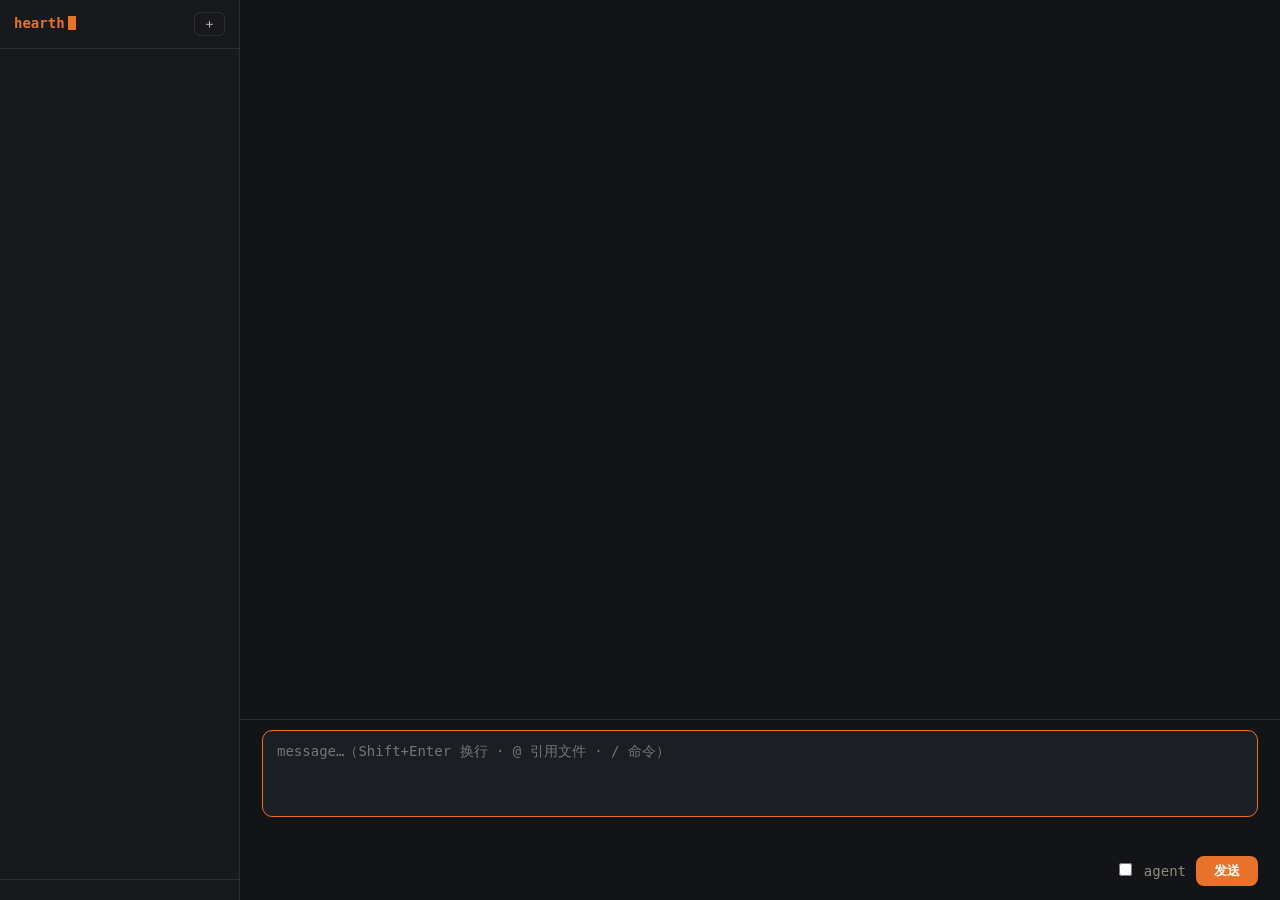
==== internal/web/static/index.html @ 3f306ee5 "web GUI: docs site + README showcase; browser GUI (--web) docs" ====
<!DOCTYPE html>
<html lang="zh-CN">
<head>
<meta charset="UTF-8">
<meta name="viewport" content="width=device-width, initial-scale=1.0">
<title>hearth — 炉边</title>
<link rel="stylesheet" href="style.css">
</head>
<body>
<div id="app">
  <aside id="side">
    <div class="side-head">
      <span class="logo">hearth<span class="cursor"></span></span>
      <button id="btn-new" title="新建会话">＋</button>
    </div>
    <ul id="session-list"></ul>
    <div class="side-info" id="side-info"></div>
  </aside>
  <main id="main">
    <div id="chat"></div>
    <div id="approval" class="hidden">
      <div class="ap-title">⚠ 工具需要审批：<span id="ap-tool"></span></div>
      <pre id="ap-detail"></pre>
      <div class="ap-actions">
        <button id="ap-once">允许一次 [a]</button>
        <button id="ap-session">本会话允许 [s]</button>
        <button id="ap-deny" class="danger">拒绝 [d]</button>
      </div>
    </div>
    <div id="inputbar">
      <div id="picker"></div>
      <textarea id="input" rows="3" placeholder="message…（Shift+Enter 换行 · @ 引用文件 · / 命令）"></textarea>
      <div id="metrics" class="dim"></div>
      <div class="bar-actions">
        <span id="status" class="dim"></span>
        <span class="spacer"></span>
        <label class="agent-toggle"><input type="checkbox" id="agent-mode"> agent</label>
        <button id="btn-send">发送</button>
        <button id="btn-stop" class="hidden">停止</button>
      </div>
    </div>
  </main>
</div>
<script src="app.js"></script>
</body>
</html>
---- internal/web/static/style.css ----
:root {
  --bg: #121417; --bg2: #17191d; --panel: #1b1e23; --text: #d9d5cc;
  --dim: #918b7d; --ember: #e8722a; --ember2: #f2a25c; --ok: #7fb069;
  --err: #d4645a; --border: #2b2e34; --code-bg: #101215;
}
* { box-sizing: border-box; }
html, body { margin: 0; height: 100%; }
body { background: var(--bg); color: var(--text); font: 14px/1.55 "Cascadia Code", Consolas, "Microsoft YaHei", monospace; }
#app { display: flex; height: 100vh; }

#side { width: 240px; min-width: 240px; background: var(--bg2); border-right: 1px solid var(--border); display: flex; flex-direction: column; }
.side-head { display: flex; align-items: center; justify-content: space-between; padding: 12px 14px; border-bottom: 1px solid var(--border); }
.logo { color: var(--ember); font-weight: bold; }
.cursor { display: inline-block; width: 8px; height: 14px; background: var(--ember); margin-left: 3px; animation: blink 1s steps(1) infinite; vertical-align: -2px; }
@keyframes blink { 50% { opacity: 0; } }
#btn-new { background: none; border: 1px solid var(--border); color: var(--text); border-radius: 6px; cursor: pointer; padding: 2px 8px; }
#btn-new:hover { border-color: var(--ember); color: var(--ember); }
#session-list { list-style: none; margin: 0; padding: 8px; overflow-y: auto; flex: 1; }
#session-list li { padding: 7px 10px; border-radius: 6px; cursor: pointer; color: var(--dim); white-space: nowrap; overflow: hidden; text-overflow: ellipsis; }
#session-list li:hover { background: var(--panel); color: var(--text); }
#session-list li.active { color: var(--ember); background: var(--panel); }
.side-info { padding: 10px 14px; border-top: 1px solid var(--border); color: var(--dim); font-size: 12.5px; }

#main { flex: 1; display: flex; flex-direction: column; min-width: 0; }
#chat { flex: 1; overflow-y: auto; padding: 16px 22px; }
.msg { margin: 10px 0; }
.msg .role { color: var(--dim); font-size: 12px; margin-bottom: 3px; }
.msg.user .role { color: var(--ember2); }
.msg .body { white-space: pre-wrap; word-break: break-word; }
.msg.assistant .body code { background: var(--code-bg); padding: 1px 5px; border-radius: 4px; }
.msg.assistant .body pre { background: var(--code-bg); padding: 10px 12px; border-radius: 8px; overflow-x: auto; }
.msg.assistant .body pre code { background: none; padding: 0; }
.msg.assistant .body h1, .msg.assistant .body h2, .msg.assistant .body h3 { color: var(--ember2); margin: 14px 0 6px; }
.msg .tool { background: var(--panel); border-left: 3px solid var(--ember); padding: 6px 10px; margin: 6px 0; border-radius: 4px; font-size: 13px; }
.msg .tool.err { border-left-color: var(--err); color: var(--err); }
.msg .thinking { color: var(--dim); font-size: 13px; border-left: 2px solid var(--border); padding-left: 10px; margin: 4px 0; white-space: pre-wrap; }
.cursor-live::after { content: "▊"; color: var(--ember); animation: blink 1s steps(1) infinite; }

#approval { margin: 0 22px 8px; background: var(--panel); border: 1px solid var(--warn, #d9a13c); border-radius: 10px; padding: 12px 16px; }
#approval.hidden, #btn-stop.hidden { display: none; }
.ap-title { color: #d9a13c; font-weight: bold; margin-bottom: 6px; }
#ap-detail { color: var(--dim); font-size: 12.5px; max-height: 160px; overflow: auto; margin: 0 0 10px; }
.ap-actions button { background: none; border: 1px solid var(--border); color: var(--text); padding: 5px 12px; border-radius: 6px; cursor: pointer; margin-right: 8px; }
.ap-actions button:hover { border-color: var(--ember); }
.ap-actions .danger { color: var(--err); }

#inputbar { border-top: 1px solid var(--border); padding: 10px 22px 14px; }
#input { width: 100%; background: var(--panel); border: 1px solid var(--ember); color: var(--text); border-radius: 10px; padding: 10px 14px; resize: none; font: inherit; }
#input:focus { outline: none; }
.bar-actions { display: flex; align-items: center; gap: 10px; margin-top: 8px; }
.dim { color: var(--dim); font-size: 12.5px; }
.spacer { flex: 1; }
.agent-toggle { color: var(--dim); cursor: pointer; user-select: none; }
.bar-actions button { background: var(--ember); color: #fff; border: none; border-radius: 8px; padding: 6px 18px; cursor: pointer; font-weight: bold; }
.bar-actions button:hover { background: var(--ember2); }
#btn-stop { background: var(--err); }

#inputbar { position: relative; }
#picker { position: absolute; bottom: 100%; left: 22px; right: 22px; background: var(--panel); border: 1px solid var(--border); border-radius: 8px; max-height: 220px; overflow-y: auto; z-index: 10; display: none; }
#picker.open { display: block; }
#picker .pick { padding: 6px 12px; cursor: pointer; color: var(--text); font-size: 13px; }
#picker .pick:hover { background: var(--bg2); color: var(--ember2); }
#metrics { margin-top: 6px; min-height: 18px; }

.pick { padding: 6px 12px; cursor: pointer; display: flex; justify-content: space-between; gap: 12px; color: var(--text); font-size: 13px; }
.pick.sel { background: var(--bg2); color: var(--ember2); }
.pick .dim { font-size: 12px; }
.msg.notice { color: var(--dim); font-size: 13px; }
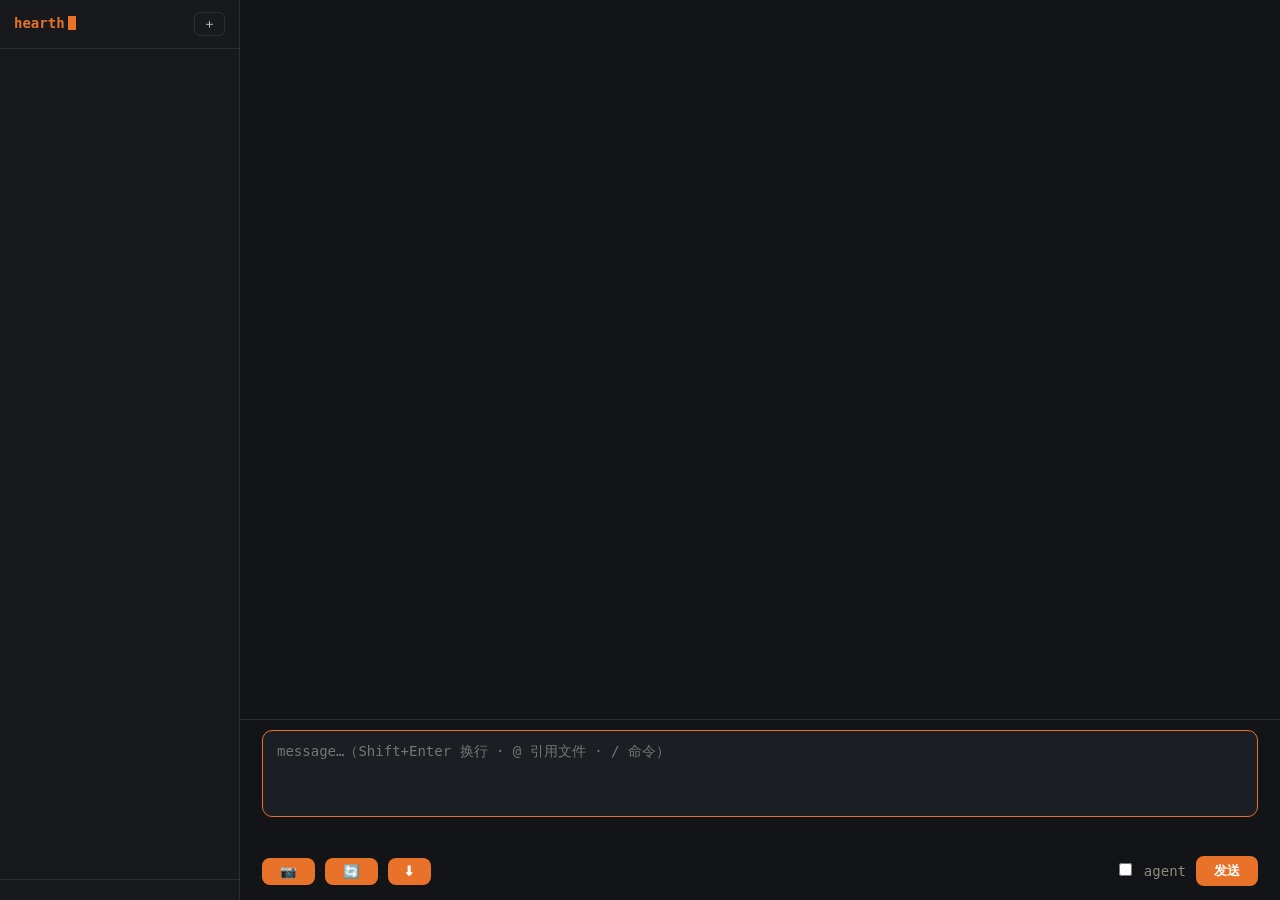
==== commit 80a2647c: "release v0.4.2 — browser GUI, provider profiles, session search - browser GUI (hearth --web): stream" ====
--- a/internal/web/static/index.html
+++ b/internal/web/static/index.html
@@ -32,6 +32,10 @@
       <textarea id="input" rows="3" placeholder="message…（Shift+Enter 换行 · @ 引用文件 · / 命令）"></textarea>
       <div id="metrics" class="dim"></div>
       <div class="bar-actions">
+        <button id="btn-img" title="附加图片">📷</button>
+        <input type="file" id="img-file" accept="image/png,image/jpeg,image/webp,image/gif" class="hidden">
+        <button id="btn-retry" title="重新生成上一个回答">🔄</button>
+        <button id="btn-export" title="导出会话为 Markdown">⬇</button>
         <span id="status" class="dim"></span>
         <span class="spacer"></span>
         <label class="agent-toggle"><input type="checkbox" id="agent-mode"> agent</label>
--- a/internal/web/static/style.css
+++ b/internal/web/static/style.css
@@ -66,3 +66,11 @@
 .pick.sel { background: var(--bg2); color: var(--ember2); }
 .pick .dim { font-size: 12px; }
 .msg.notice { color: var(--dim); font-size: 13px; }
+
+.msg.assistant .body .content { display: inline; }
+.msg.assistant .body .content:empty::before { content: "…"; color: var(--dim); }
+
+.bar-actions button.icon { background: none; border: 1px solid var(--border); padding: 4px 8px; font-size: 14px; }
+.bar-actions button.icon:hover { border-color: var(--ember); }
+#img-file.hidden { display: none; }
+.msg.notice { color: var(--dim); font-size: 13px; }
